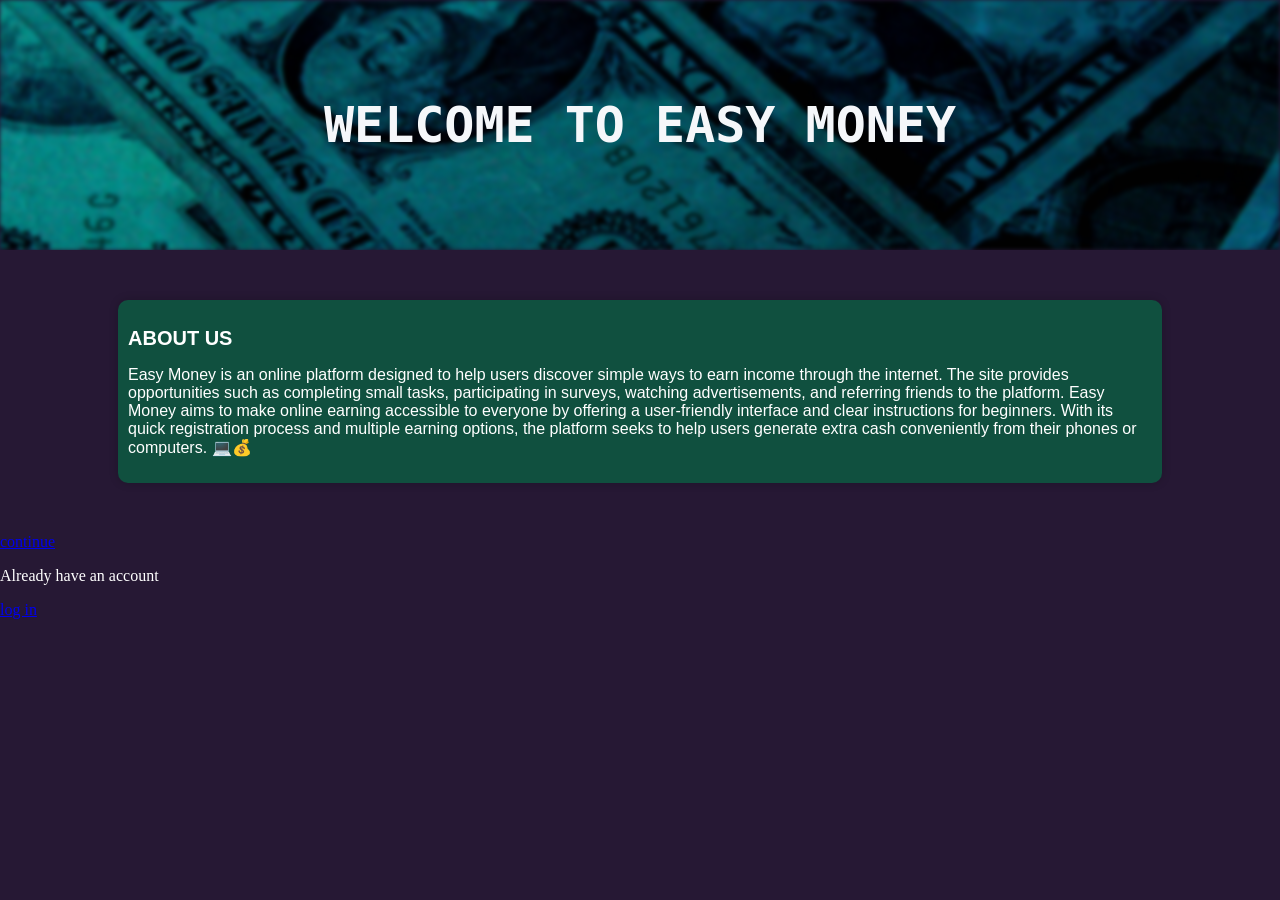
==== index.html @ eaebbda8 "first commit" ====
<!DOCTYPE html>
<html lang="en">

<head>
  <meta charset="UTF-8">
  <meta name="viewport" content="width=device-width, initial-scale=1.0">
  <title>EASY MONEY</title>
  <link rel="stylesheet" href="style.css">
</head>

<body>
  <div class="container">
    <h1>WELCOME TO EASY MONEY</h1>
  </div>

  <div class="aboutus">
    <h2>About us</h2>
    <p>Easy Money is an online platform designed to help users discover simple ways to earn income through the internet.
      The site provides opportunities such as completing small tasks, participating in surveys, watching advertisements,
      and referring friends to the platform. Easy Money aims to make online earning accessible to everyone by offering a
      user-friendly interface and clear instructions for beginners. With its quick registration process and multiple
      earning options, the platform seeks to help users generate extra cash conveniently from their phones or computers.
      💻💰
    </p>
  </div>

  <a href="earning site.html">continue</a>
  <p>Already have an account</p>
  <a href="earning site.html">log in</a>

</body>

</html>
---- style.css ----
:root {
    /* Background Colors */
    --background-color: #F5F7FA;

    /* Card Colors */
    --card-color: #FFFFFF;
    --card-border: #E0E0E0;

    /* Button Colors */
    --button-color: #28A745;
    --button-hover: #218838;

    /* Text Colors */
    --text-main: #333333;
    --text-light: #777777;

    /* Accent Color */
    --accent-color: #007BFF;
}

body {
    height: 100vh;
    width: 100vw;
    padding: 0;
    margin: 0;
    background-color: #261834;
    overflow: hidden;
color: #fff;
}

h1 {
    text-align: center;
    font-family: monospace;

}

.container {
    position: relative;
    width: 100%;
    height: 250px;
    display: flex;
    flex-direction: column;
    justify-content: center;
    align-items: center;
    color: var(--background-color);
    text-align: center;
    overflow: hidden;
    font-weight: 800;
    font-size: 25px;
}

.container::before {
    content: "";
    position: absolute;
    top: 0;
    left: 0;
    width: 100%;
    height: 100%;
    background-image: url("images/background-01.jpg");
    background-size: cover;
    background-position: center;
    filter: blur(2px);
    z-index: -1;
}
.aboutus{
    width: 80%;
    padding: 10px;
    background: #10503F;
    margin: 50px auto;
    border-radius: 10px;
    box-shadow: 0px 0px 10px 0px rgba(0,0,0,.2);
}
.aboutus h2{
    font-family: sans-serif;
    text-transform: uppercase;
    font-size: 20px;
    color: #fff;

}
.aboutus p{
    font-family: sans-serif;
    color: #fff;
}
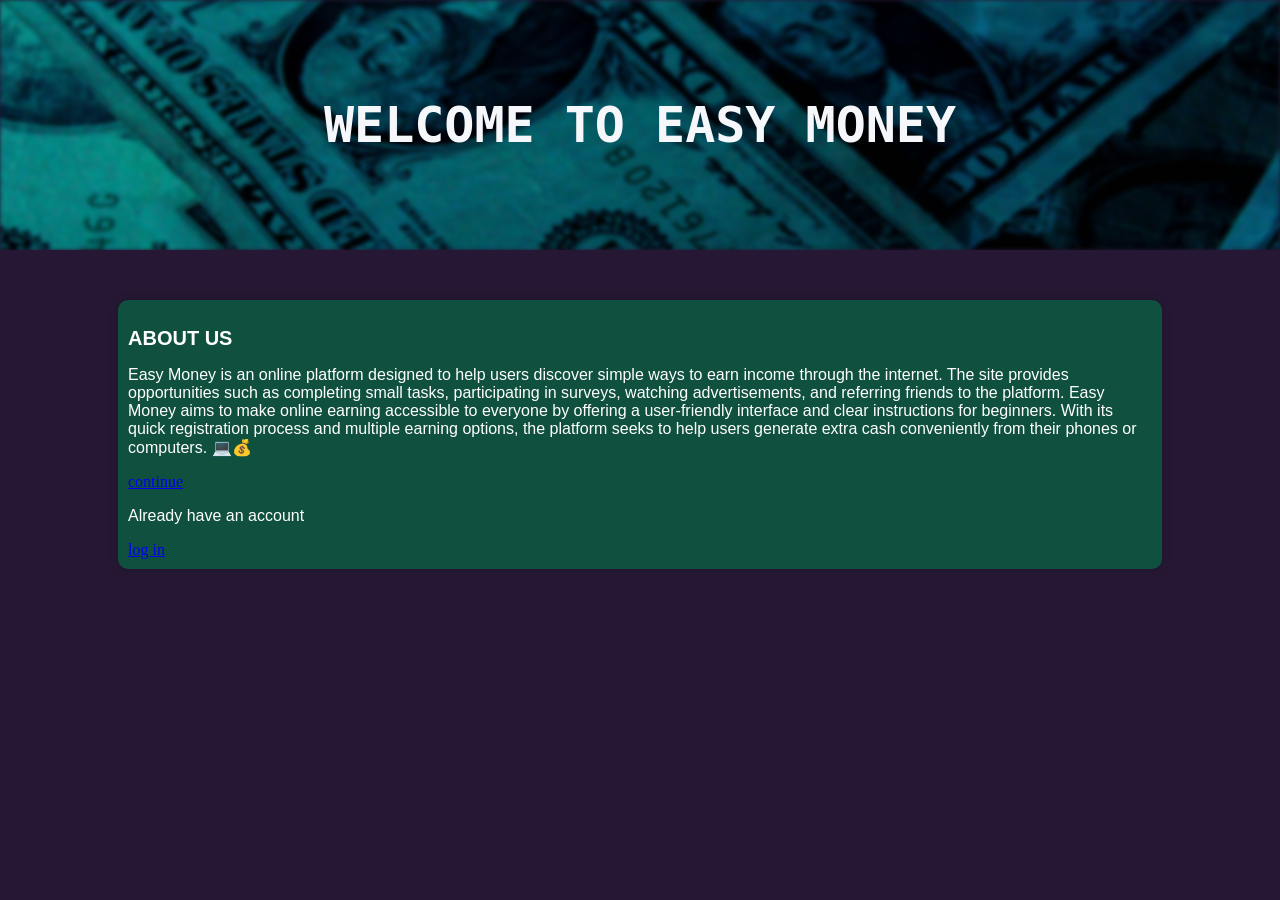
==== commit f62c75fe: "update" ====
--- a/index.html
+++ b/index.html
@@ -22,12 +22,14 @@
       earning options, the platform seeks to help users generate extra cash conveniently from their phones or computers.
       💻💰
     </p>
-  </div>
-
+  <div class="links">
   <a href="earning site.html">continue</a>
   <p>Already have an account</p>
   <a href="earning site.html">log in</a>
 
-</body>
+  </div>
+
+</
+body>
 
 </html>
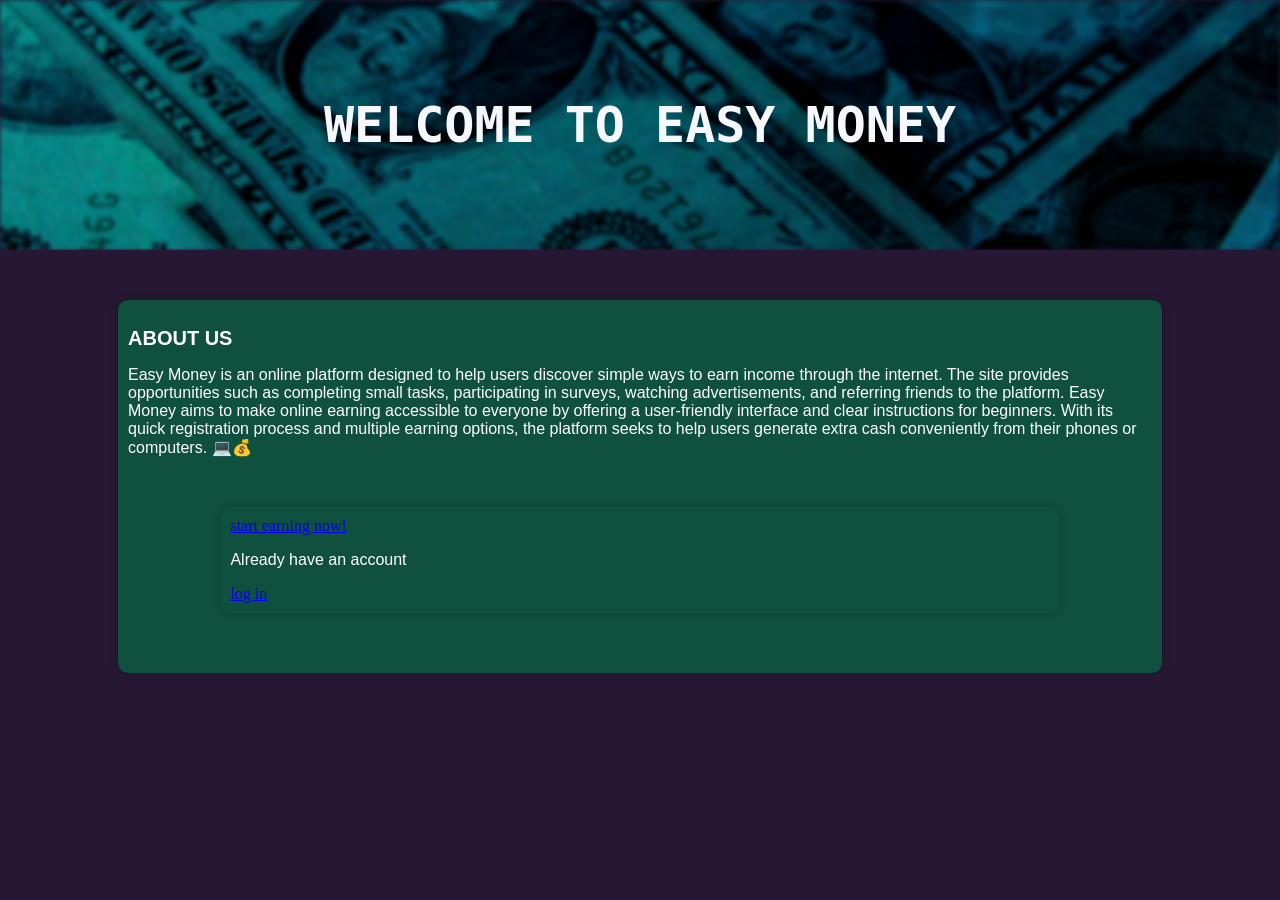
==== commit 7e268856: "update" ====
--- a/index.html
+++ b/index.html
@@ -23,7 +23,7 @@
       💻💰
     </p>
   <div class="links">
-  <a href="earning site.html">continue</a>
+  <a href="earning site.html">start earning now!</a>
   <p>Already have an account</p>
   <a href="earning site.html">log in</a>
 
--- a/style.css
+++ b/style.css
@@ -62,7 +62,7 @@
     filter: blur(2px);
     z-index: -1;
 }
-.aboutus{
+.aboutus,.links{
     width: 80%;
     padding: 10px;
     background: #10503F;
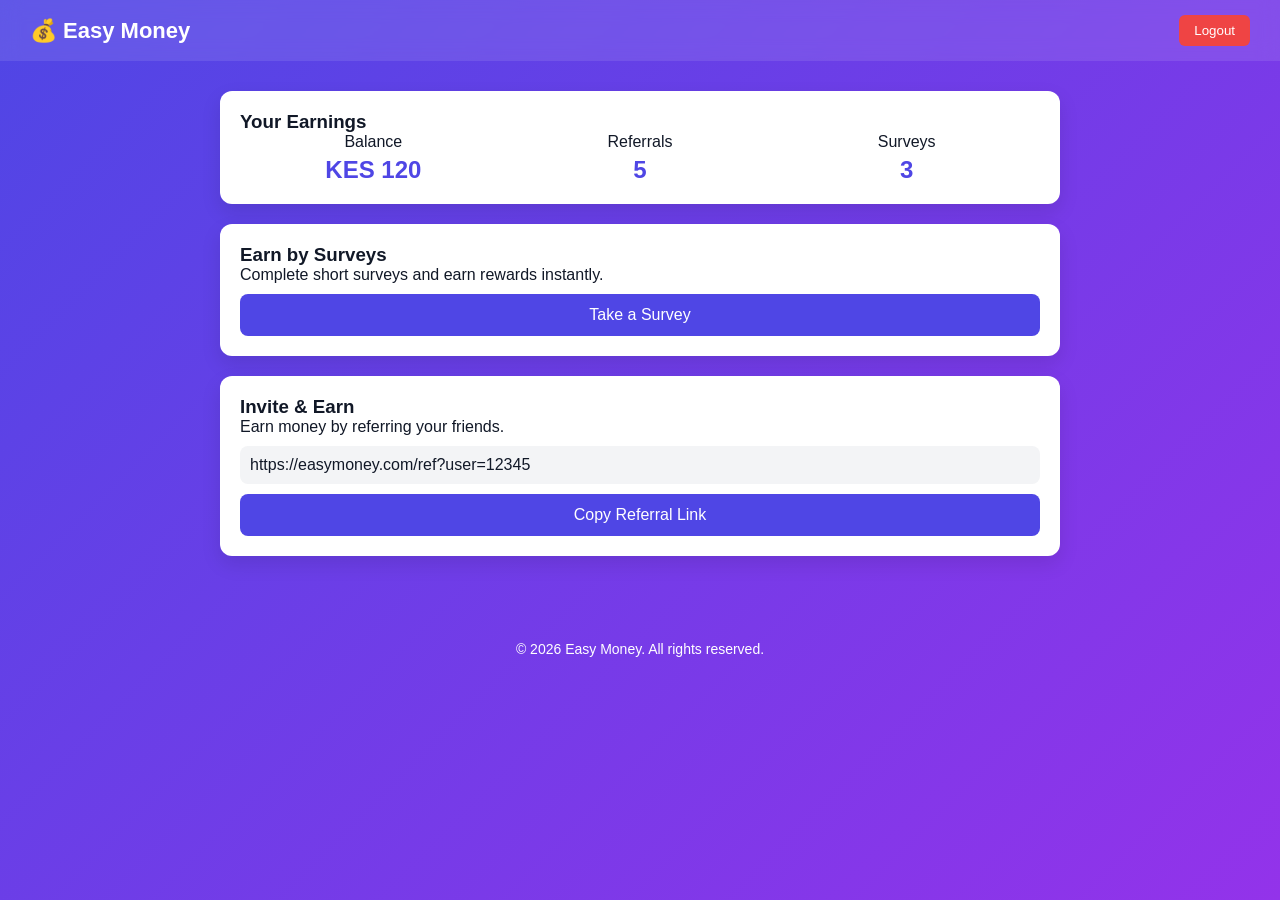
==== commit deff2a15: "update" ====
--- a/index.html
+++ b/index.html
@@ -1,35 +1,192 @@
 <!DOCTYPE html>
 <html lang="en">
-
 <head>
   <meta charset="UTF-8">
   <meta name="viewport" content="width=device-width, initial-scale=1.0">
-  <title>EASY MONEY</title>
-  <link rel="stylesheet" href="style.css">
+  <title>Easy Money</title>
+
+  <style>
+    * {
+      margin: 0;
+      padding: 0;
+      box-sizing: border-box;
+      font-family: "Segoe UI", Tahoma, Geneva, Verdana, sans-serif;
+    }
+
+    body {
+      background: linear-gradient(135deg, #4f46e5, #9333ea);
+      min-height: 100vh;
+      color: #111827;
+    }
+
+    /* Header */
+    header {
+      background: rgba(255, 255, 255, 0.1);
+      backdrop-filter: blur(10px);
+      padding: 15px 30px;
+      display: flex;
+      justify-content: space-between;
+      align-items: center;
+      color: white;
+    }
+
+    header h1 {
+      font-size: 22px;
+    }
+
+    .logout-btn {
+      background: #ef4444;
+      border: none;
+      padding: 8px 15px;
+      border-radius: 6px;
+      color: white;
+      cursor: pointer;
+    }
+
+    .logout-btn:hover {
+      background: #dc2626;
+    }
+
+    /* Main Container */
+    .container {
+      padding: 30px;
+      max-width: 900px;
+      margin: auto;
+    }
+
+    /* Cards */
+    .card {
+      background: white;
+      padding: 20px;
+      border-radius: 12px;
+      margin-bottom: 20px;
+      box-shadow: 0 8px 20px rgba(0,0,0,0.1);
+    }
+
+    /* Earnings */
+    .earnings {
+      display: flex;
+      justify-content: space-between;
+      text-align: center;
+    }
+
+    .earnings div {
+      flex: 1;
+    }
+
+    .earnings h2 {
+      color: #4f46e5;
+      margin-top: 5px;
+    }
+
+    /* Buttons */
+    .btn {
+      display: block;
+      width: 100%;
+      padding: 12px;
+      margin-top: 10px;
+      border: none;
+      border-radius: 8px;
+      background: #4f46e5;
+      color: white;
+      font-size: 16px;
+      cursor: pointer;
+      transition: 0.3s;
+      text-align: center;
+      text-decoration: none;
+    }
+
+    .btn:hover {
+      background: #4338ca;
+    }
+
+    /* Referral */
+    .ref-box {
+      background: #f3f4f6;
+      padding: 10px;
+      border-radius: 8px;
+      margin-top: 10px;
+      word-break: break-all;
+    }
+
+    /* Footer */
+    footer {
+      text-align: center;
+      color: white;
+      padding: 15px;
+      margin-top: 20px;
+      font-size: 14px;
+    }
+  </style>
 </head>
 
 <body>
-  <div class="container">
-    <h1>WELCOME TO EASY MONEY</h1>
+
+<header>
+  <h1>💰 Easy Money</h1>
+  <button class="logout-btn" id="logoutBtn">Logout</button>
+</header>
+
+<div class="container">
+
+  <!-- Earnings -->
+  <div class="card">
+    <h3>Your Earnings</h3>
+    <div class="earnings">
+      <div>
+        <p>Balance</p>
+        <h2>KES 120</h2>
+      </div>
+      <div>
+        <p>Referrals</p>
+        <h2>5</h2>
+      </div>
+      <div>
+        <p>Surveys</p>
+        <h2>3</h2>
+      </div>
+    </div>
   </div>
 
-  <div class="aboutus">
-    <h2>About us</h2>
-    <p>Easy Money is an online platform designed to help users discover simple ways to earn income through the internet.
-      The site provides opportunities such as completing small tasks, participating in surveys, watching advertisements,
-      and referring friends to the platform. Easy Money aims to make online earning accessible to everyone by offering a
-      user-friendly interface and clear instructions for beginners. With its quick registration process and multiple
-      earning options, the platform seeks to help users generate extra cash conveniently from their phones or computers.
-      💻💰
-    </p>
-  <div class="links">
-  <a href="earning site.html">start earning now!</a>
-  <p>Already have an account</p>
-  <a href="earning site.html">log in</a>
-
+  <!-- Survey Section -->
+  <div class="card">
+    <h3>Earn by Surveys</h3>
+    <p>Complete short surveys and earn rewards instantly.</p>
+    <a href="surveys.html" class="btn">Take a Survey</a>
   </div>
 
-</
-body>
+  <!-- Referral Section -->
+  <div class="card">
+    <h3>Invite & Earn</h3>
+    <p>Earn money by referring your friends.</p>
 
+    <div class="ref-box" id="refLink">
+      https://easymoney.com/ref?user=12345
+    </div>
+
+    <button class="btn" onclick="copyLink()">Copy Referral Link</button>
+  </div>
+
+</div>
+
+<footer>
+  © 2026 Easy Money. All rights reserved.
+</footer>
+
+<script>
+  // Logout
+  document.getElementById("logoutBtn").addEventListener("click", () => {
+    localStorage.removeItem("tenantData");
+    window.location.href = "index.html";
+  });
+
+  // Copy referral link
+  function copyLink() {
+    const text = document.getElementById("refLink").innerText;
+    navigator.clipboard.writeText(text);
+    alert("Referral link copied!");
+  }
+</script>
+
+</body>
 </html>
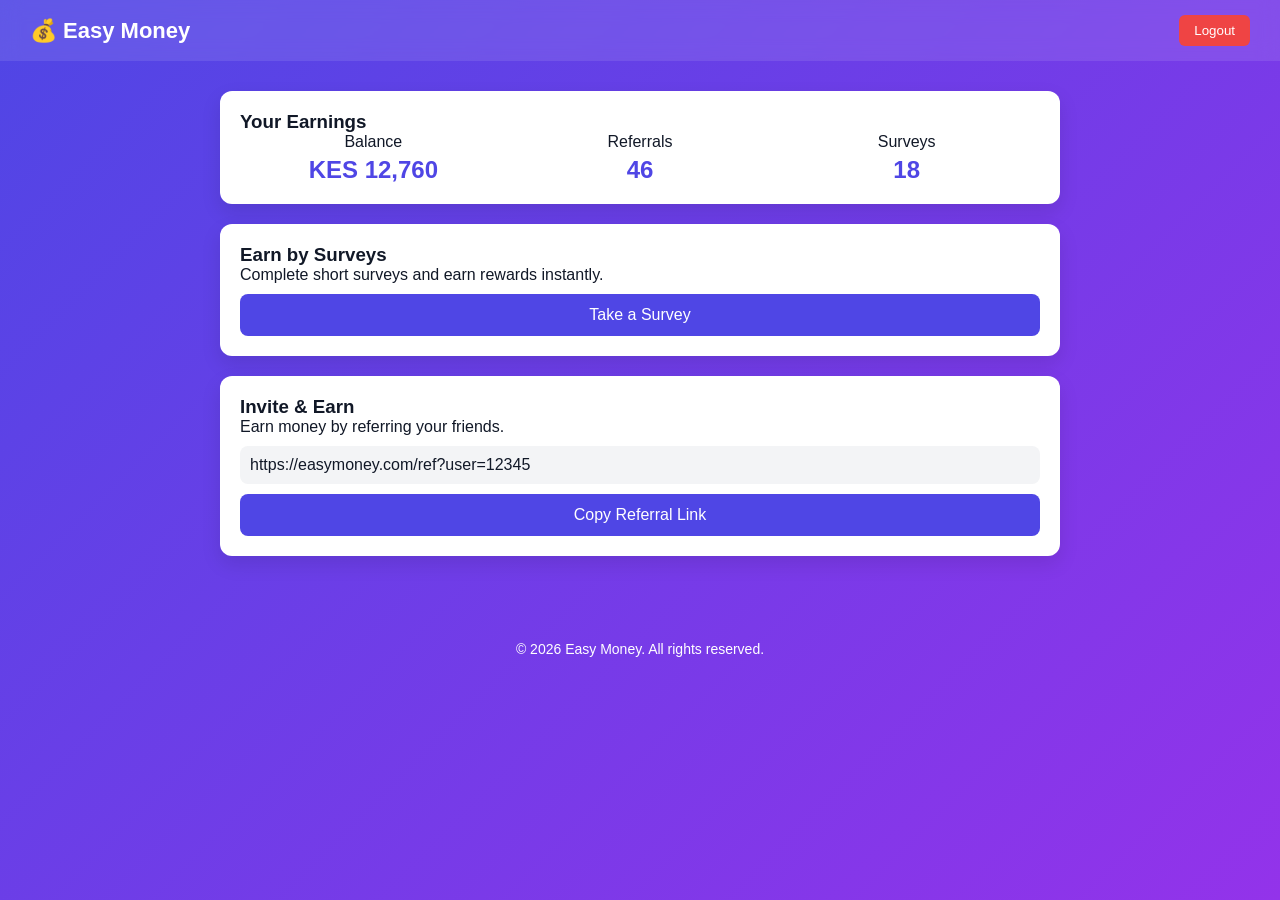
==== commit fa2138e4: "update" ====
--- a/index.html
+++ b/index.html
@@ -135,15 +135,15 @@
     <div class="earnings">
       <div>
         <p>Balance</p>
-        <h2>KES 120</h2>
+        <h2>KES 12,760</h2>
       </div>
       <div>
         <p>Referrals</p>
-        <h2>5</h2>
+        <h2>46</h2>
       </div>
       <div>
         <p>Surveys</p>
-        <h2>3</h2>
+        <h2>18</h2>
       </div>
     </div>
   </div>
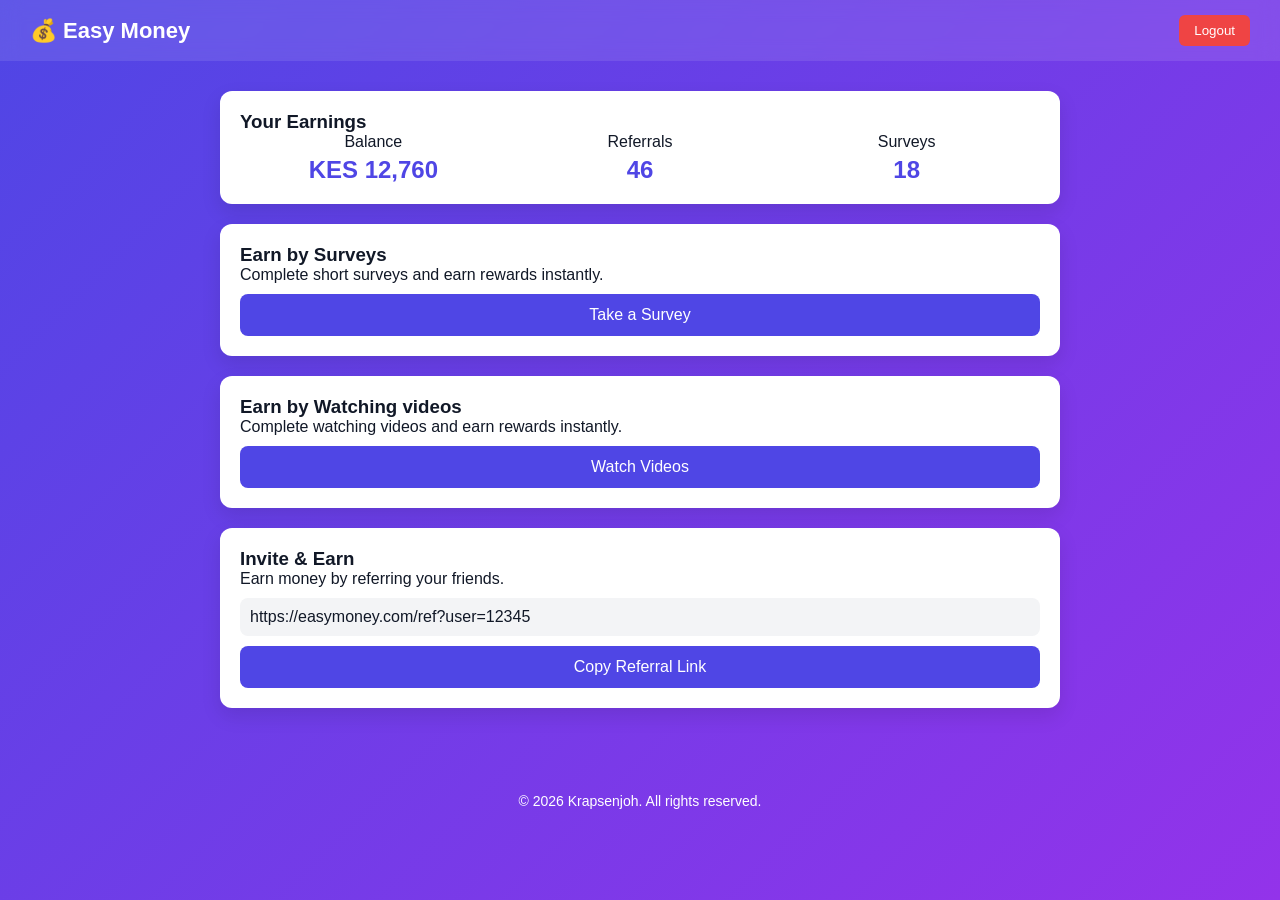
==== commit 5d05cd31: "update" ====
--- a/index.html
+++ b/index.html
@@ -155,6 +155,12 @@
     <a href="surveys.html" class="btn">Take a Survey</a>
   </div>
 
+  <div class="card">
+    <h3>Earn by Watching videos</h3>
+    <p>Complete watching videos and earn rewards instantly.</p>
+    <a href="videos.html" class="btn">Watch Videos</a>
+  </div>
+
   <!-- Referral Section -->
   <div class="card">
     <h3>Invite & Earn</h3>
@@ -170,7 +176,7 @@
 </div>
 
 <footer>
-  © 2026 Easy Money. All rights reserved.
+  © 2026 Krapsenjoh. All rights reserved.
 </footer>
 
 <script>
